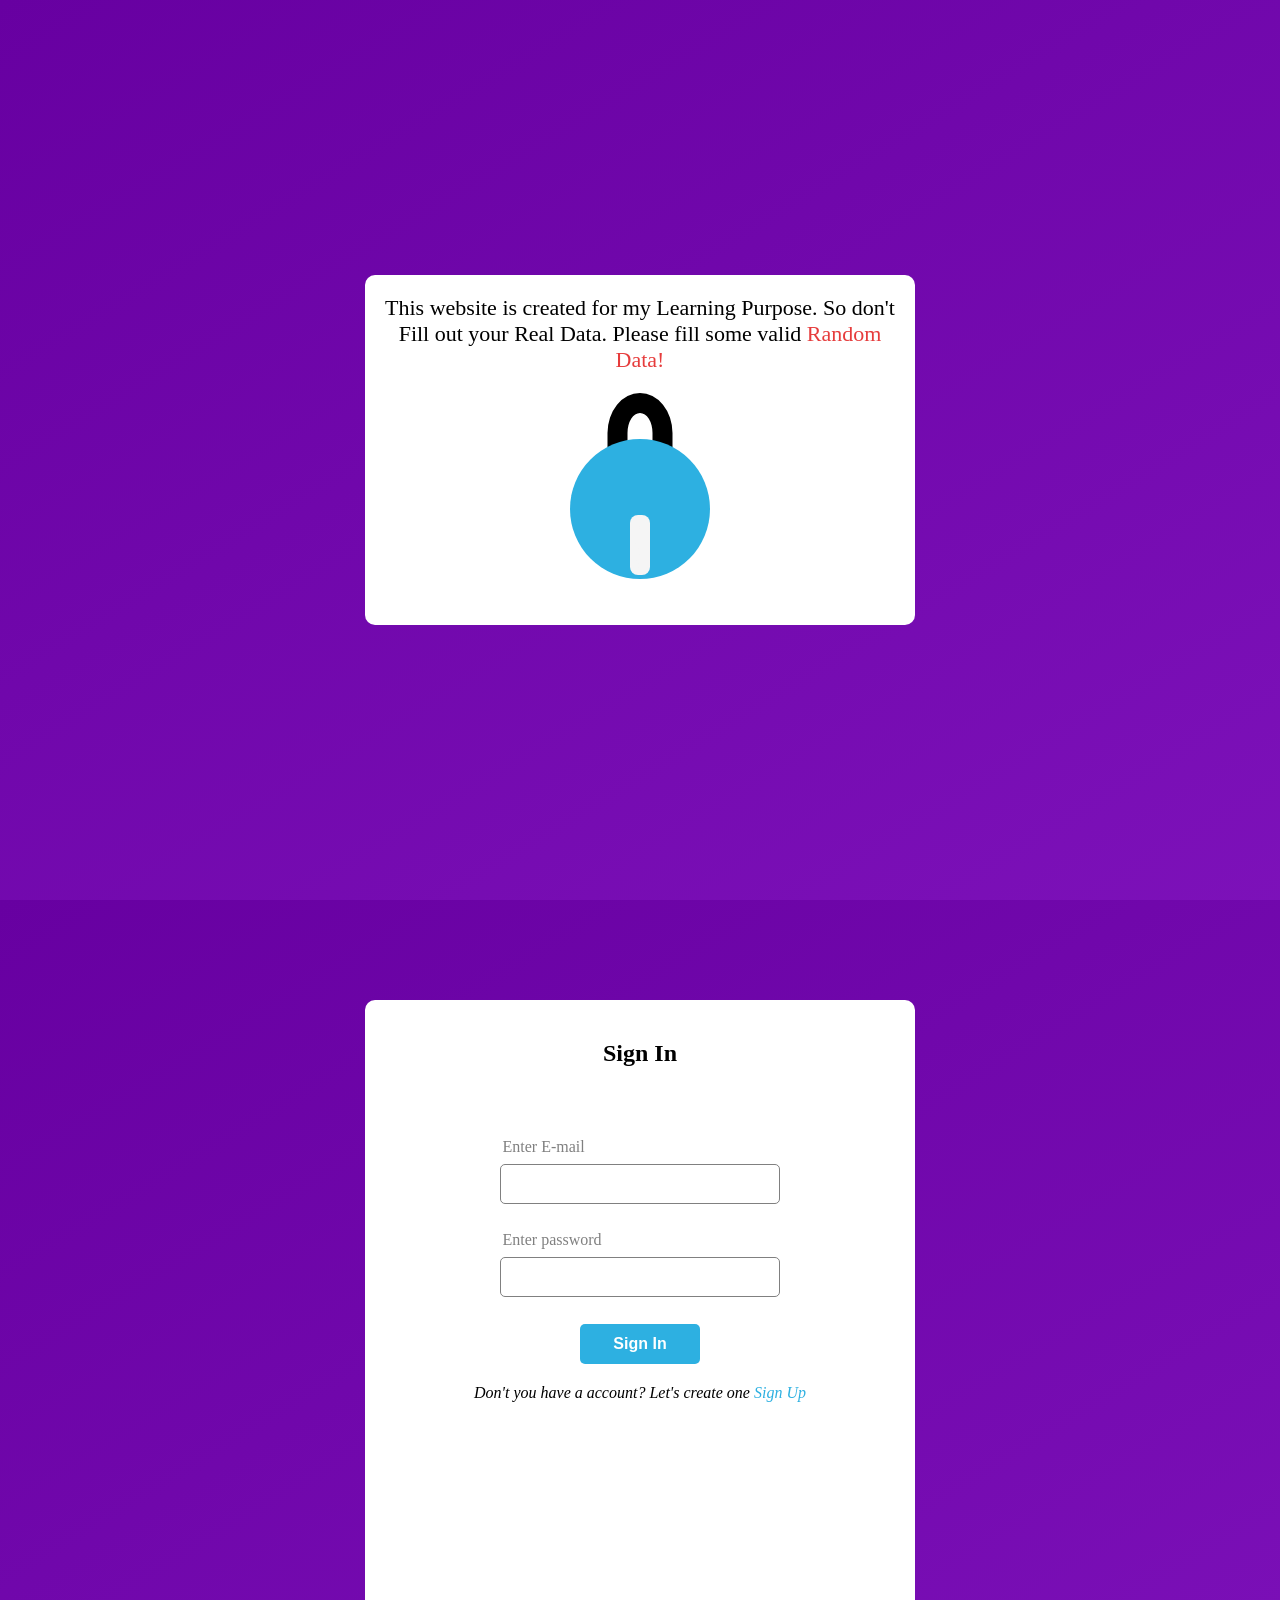
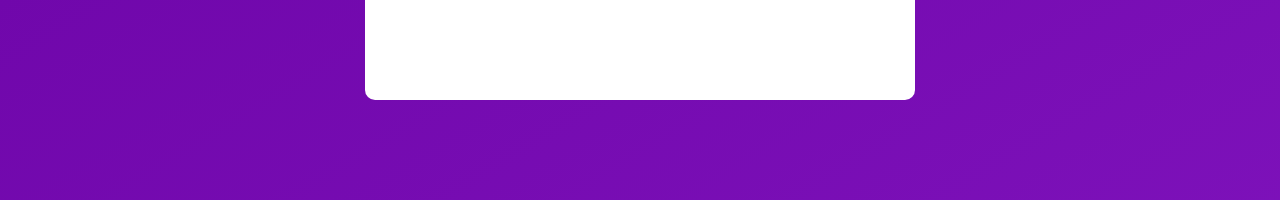
==== index.html @ 4b049f1c "first commit" ====
<!DOCTYPE html>
<html lang="en">
<head>
    <meta charset="UTF-8">
    <meta name="viewport" content="width=device-width, initial-scale=1.0">
    <link rel="stylesheet" href="./Style/index.css">
    <title>Login - Signin</title>
</head>
<body>
    <div class="warn-container" id="warn-container">
        <div class="warn-container-wrapper" id="warn-container-wrapper">

            <span class="warn-msg">
                <p>This website is created for my Learning Purpose. So don't Fill out your Real Data. Please fill some valid <span style="color: rgb(230, 60, 60); display:inline">Random Data!</span></p>
            </span>

            <span class="lock">
                <span class="lock-box"></span>
                <span class="handle" id="handle"></span>
                <button onclick="removeWarnScreen()">Proceed</button>
            </span>

         </div>

    </div>
    <div class="container" id="container">

        <div class="container-wrapper">

            <section class="signin" id="signinCard">
                <h1>Sign In</h1>
                <form id="signinForm">
                    <label for="email">Enter E-mail</label>
                    <input type="email" name="email" required value=" " autocomplete="email">
                    <label for="password">Enter password</label>
                    <input type="password" name="password" required value="" autocomplete="new-password">
                    <button type="submit">Sign In</button>
                    <p>Don't you have a account? Let's create one <a href="#" id="signupBtn">Sign Up</a></p>
                </form>
            </section>
                
            <section class="signup" id="signupCard">
                <h1>Sign Up</h1>
                    <form action="./Pages/thank.html" id="signupForm">
                        <label for="firstname">First Name</label>
                        <input type="text" required name="firstname">
                        <label for="lastname">Last Name</label>
                        <input type="text" required name="lastname">
                        <label for="email">Enter E-mail</label>
                        <input type="email" required name="email">
                        <label for="crtpassword">Create Password</label>
                        <input type="password" required name="crtpassword" autocomplete="new-password">
                        <label for="reenterpwd">Re-enter Password</label>
                        <input type="password" required name="reenterpwd" autocomplete="new-password">
                        <button type="submit">Sign Up</button>
                        <p>Already have an account! <a href="#" id="signinBtn">Sign In</a></p>
                    </form>
            </section>
        </div>
    </div>

    <script src="./JS/utils.js"></script>
</body>
</html>
---- Style/index.css ----
:root{
    --primary-background-color: rgb(255,255,255);
}
*{
    margin: 0;
    padding: 0;
    box-sizing: border-box;
}
span{
    display: block;
}
.warn-container{
    height: 100vh;
    width: 100vw;
    background: linear-gradient(329deg, #612de1, #2db0e1, #a02de1, #6700a1);
    background-size: 800% 800%;
    -webkit-animation: AnimationName 24s ease infinite;
    -moz-animation: AnimationName 24s ease infinite;
    animation: AnimationName 24s ease infinite;
    display: grid;
    place-items: center;
}
/* container background color animation */
@-webkit-keyframes AnimationName {
    0%{background-position:66% 0%}
    50%{background-position:35% 100%}
    100%{background-position:66% 0%}
}
@-moz-keyframes AnimationName {
    0%{background-position:66% 0%}
    50%{background-position:35% 100%}
    100%{background-position:66% 0%}
}
@keyframes AnimationName {
    0%{background-position:66% 0%}
    50%{background-position:35% 100%}
    100%{background-position:66% 0%}
}
.warn-container .warn-container-wrapper{
    height: 350px;
    width: 550px;
    background-color: white;
    border-radius: 10px;
    display: flex;
    flex-direction: column;
    opacity: 1;
    transition: all 2s ease-in;
}
.warn-container-wrapper.animate{
    opacity: 0;
}
.warn-container .warn-container-wrapper .warn-msg{
    flex-grow: 1;
    flex-shrink: 0;
    flex-basis: 0;
    font-size: 22px;
}
.warn-container .warn-container-wrapper .warn-msg p{
    text-align: center;
    padding: 20px;
}
.warn-container .warn-container-wrapper .lock{
    flex-grow: 3;
    flex-shrink: 0;
    flex-basis: 0;
    display: flex;
    justify-content: center;
    align-items: center;
    position: relative;
}
.warn-container .warn-container-wrapper .lock .lock-box{
    height: 140px;
    width: 140px;
    border-radius: 50%;
    background-color: #2db0e1;
    z-index: 10;
}
.warn-container .warn-container-wrapper .lock .handle{
    height: 80px;
    width: 65px;
    border:  20px solid black;
    border-radius: 50% 50% 0px 0px;
    position: absolute;
    top: 0px;
    left: 50%;
    transform: translate(-50%);
}
.warn-container .warn-container-wrapper .lock button{
    height: 20px;
    width: 60px;
    border: none;
    position: absolute;
    bottom: 70px;
    border-radius: 8px;
    cursor: pointer;
    color: whitesmoke;
    background-color: whitesmoke;
    z-index: 10;
    transform: rotate(90deg);
}

.container{
    height: 100vh;
    width: 100vw;
    position: relative;
    background: linear-gradient(329deg, #612de1, #2db0e1, #a02de1, #6700a1);
    background-size: 800% 800%;

    -webkit-animation: AnimationName 24s ease infinite;
    -moz-animation: AnimationName 24s ease infinite;
    animation: AnimationName 24s ease infinite;
    display: grid;
    place-items: center;
}
.container .container-wrapper{  
    height: 700px;
    width: 550px;
    position: absolute;
    top: 50%;
    left: 50%;
    transform: translate(-50%,-50%);
    background-color: var(--primary-background-color);
    border-radius: 10px;
    display: flex;
    overflow-x: hidden;
}

.container .container-wrapper .signin{
    position: absolute;
    left: 0%;
    flex: 0 0 0px;
    width: 100%;
    height: 100%;
    display: flex;
    flex-direction: column;
    transition: left 600ms ease-in;
}
.container .container-wrapper .signin h1{
    flex: 0.7 0 0;
    text-align: center;
    padding-top: 40px;
}
.container .container-wrapper .signin form{
    flex: 4 0 0;
    display: flex;
    justify-content: flex-start;
    align-items: center;
    flex-direction: column;
}
.container .container-wrapper .signin form label{
    text-align: left;
    width: 50%;
    margin-bottom: 8px;
    color: gray;
}
.container .container-wrapper .signin form input{
    height: 40px;
    width: 280px;
    border-radius: 5px;
    border: 1px solid gray;
    outline: none;
    text-indent: 15px;
    margin-bottom: 2em;
}
.container .container-wrapper .signin form button{
    height: 40px;
    width: 120px;
    border: none;
    border-radius: 5px;
    background-color: #2db0e1;
    color: white;
    margin-bottom: 20px;
    font-size: 1rem;
    font-weight: 600;
    cursor: pointer;
}
.container .container-wrapper .signin form p{
    font-style: italic;
}
.container .container-wrapper .signin form p a{
    text-decoration: none;
    color: #2db0e1;
}

.container .container-wrapper .signup{
    position: absolute;
    left: 100%;
    flex: 0 0 0px;
    width: 100%;
    transition: left 600ms ease-in-out;
}
.container .container-wrapper .signup h1{
    flex: 0.7 0 0;
    text-align: center;
    padding: 35px 0px;
}
.container .container-wrapper .signup form{
    flex: 4 0 0;
    display: flex;
    justify-content: flex-start;
    align-items: center;
    flex-direction: column;
}
.container .container-wrapper .signup form label{
    text-align: left;
    width: 50%;
    margin-bottom: 8px;
    color: gray;
}
.container .container-wrapper .signup form input{
    height: 40px;
    width: 280px;
    border-radius: 5px;
    border: 1px solid gray;
    outline: none;
    text-indent: 15px;
    margin-bottom: 1.5em;
}
.container .container-wrapper .signup form button{
    height: 40px;
    width: 120px;
    border: none;
    border-radius: 5px;
    background-color: #2db0e1;
    color: white;
    margin-bottom: 20px;
    font-size: 1rem;
    font-weight: 600;
    cursor: pointer;
}
.container .container-wrapper .signup form p{
    font-style: italic;
}
.container .container-wrapper .signup form p a{
    text-decoration: none;
    color: #2db0e1;
}
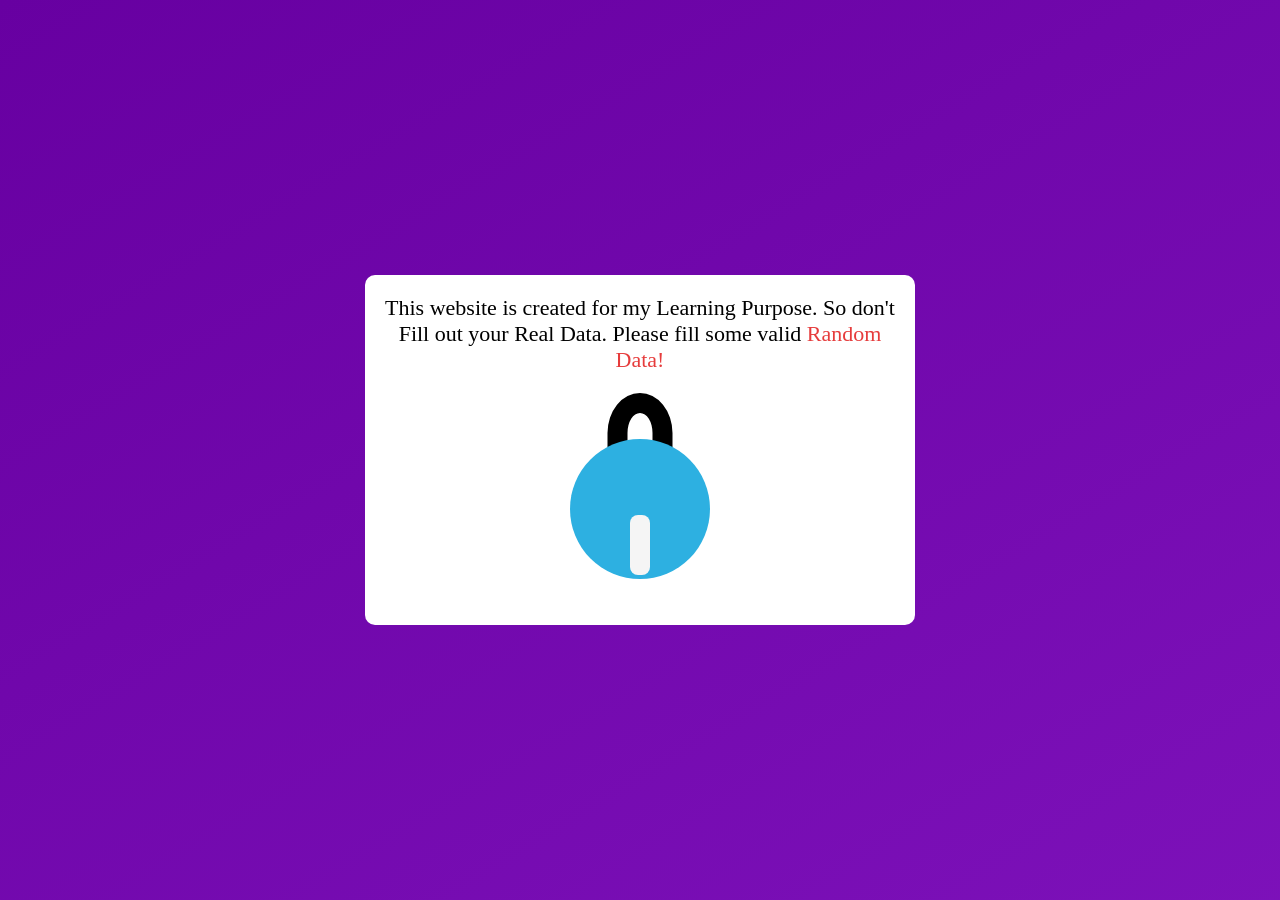
==== commit 2eb11a91: "respponsive added" ====
--- a/index.html
+++ b/index.html
@@ -17,7 +17,7 @@
             <span class="lock">
                 <span class="lock-box"></span>
                 <span class="handle" id="handle"></span>
-                <button onclick="removeWarnScreen()">Proceed</button>
+                <button onclick="removeWarnScreen()"></button>
             </span>
 
          </div>
--- a/Style/index.css
+++ b/Style/index.css
@@ -20,7 +20,7 @@
     display: grid;
     place-items: center;
 }
-/* container background color animation */
+/* container and warn container background color animation */
 @-webkit-keyframes AnimationName {
     0%{background-position:66% 0%}
     50%{background-position:35% 100%}
@@ -109,8 +109,8 @@
     -webkit-animation: AnimationName 24s ease infinite;
     -moz-animation: AnimationName 24s ease infinite;
     animation: AnimationName 24s ease infinite;
-    display: grid;
     place-items: center;
+    display: none;
 }
 .container .container-wrapper{  
     height: 700px;
@@ -176,6 +176,8 @@
 }
 .container .container-wrapper .signin form p{
     font-style: italic;
+    width: 50%;
+    text-align: center;
 }
 .container .container-wrapper .signin form p a{
     text-decoration: none;
@@ -185,7 +187,6 @@
 .container .container-wrapper .signup{
     position: absolute;
     left: 100%;
-    flex: 0 0 0px;
     width: 100%;
     transition: left 600ms ease-in-out;
 }
@@ -234,4 +235,80 @@
 .container .container-wrapper .signup form p a{
     text-decoration: none;
     color: #2db0e1;
+}
+
+@media only screen and (max-width:610px){
+    .warn-container .warn-container-wrapper {
+        width: 325px;
+        height: 425px;
+    }
+    .warn-container .warn-container-wrapper .warn-msg p{
+        font-size: 16px;
+    }
+    .warn-container .warn-container-wrapper .lock .handle{
+        height: 130px;
+        width: 90px;
+        top: 20px;
+    }
+    .warn-container .warn-container-wrapper .lock button{
+        border-radius: 50%;
+        height: 45px;
+        width: 45px;
+        bottom: 120px;
+    }
+    .container .container-wrapper{
+        min-height: 500px;
+        height: auto;
+        width: 330px;
+    }
+    .container .container-wrapper .signin h1{
+        flex: 0.3 0 0;
+        padding: 20px 0px 10px 0px;
+    }
+    .container .container-wrapper .signin form{
+        flex: 2.7 0 0;
+    }
+    .container .container-wrapper .signin form label{
+        margin-bottom: 4px;
+        width: 70%;
+    }
+    .container .container-wrapper .signin form input{
+        margin-bottom: 1em;
+        height: 30px;
+        width: 240px;
+    }
+    .container .container-wrapper .signin form button{
+        margin: 20px 0px;
+        height: 35px;
+        width: 80px;
+    }
+    .container .container-wrapper .signin form p{
+        text-align: center;
+        width: 75%;
+    }
+    .container .container-wrapper .signup h1{
+        height: 0.3 0 0;
+        padding: 17px 0px;
+    }
+    .container .container-wrapper .signup form{
+        flex: 3 0 0;
+    }
+    .container .container-wrapper .signup form label{
+        margin-bottom: 4px;
+        width: 70%;
+    }
+    .container .container-wrapper .signup form input{
+        margin-bottom: 8px;
+        height: 30px;
+        width: 240px;
+    }
+    .container .container-wrapper .signup form button{
+        height: 35px;
+        width: 80px;
+        margin-top: 10px;
+    }
+    .container .container-wrapper .signup form p{
+        text-align: center;
+        margin-bottom: 8px;
+    }
 }
